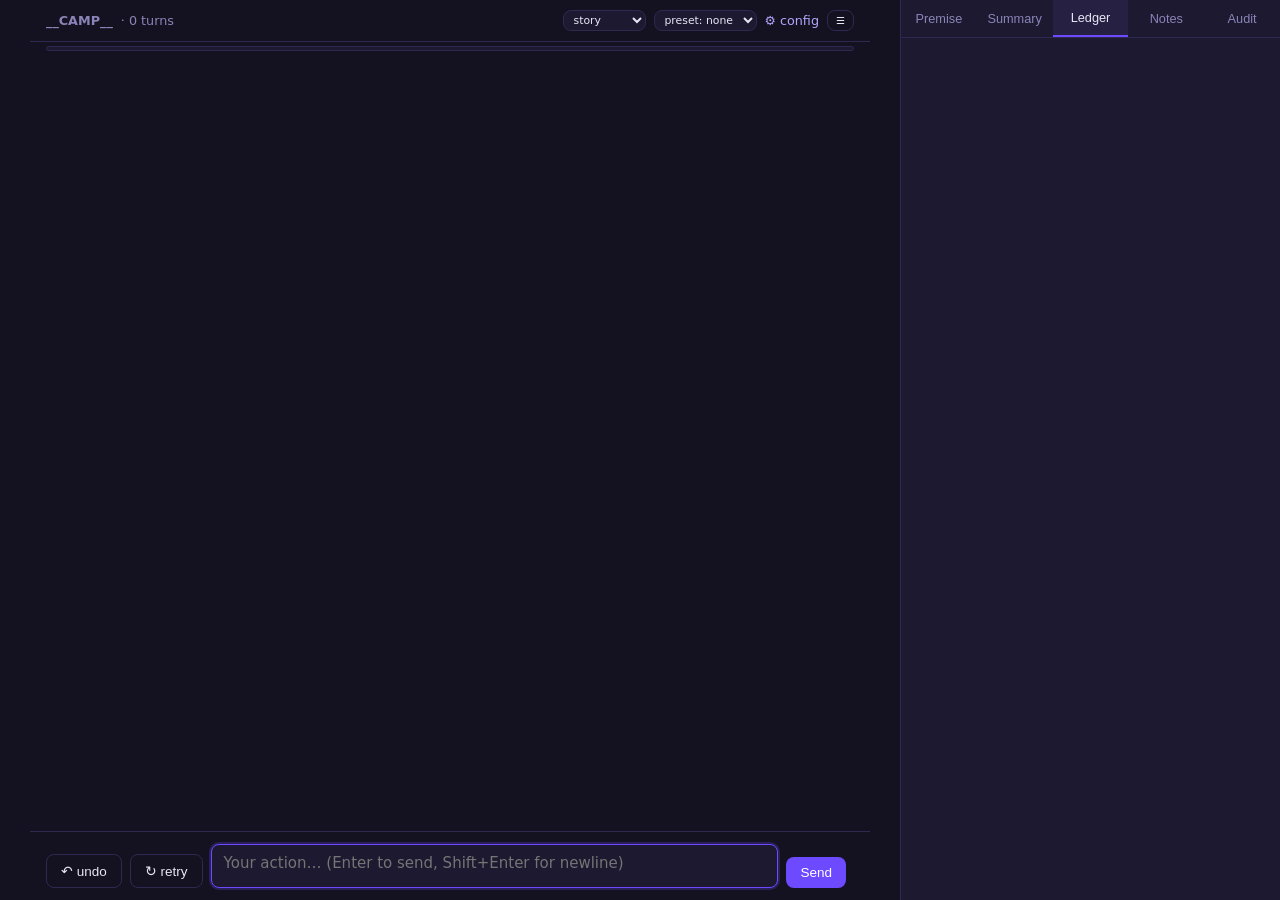
==== web/index.html @ eb41f596 "P4a: extract web assets to web/ directory" ====
<!doctype html>
<html lang="en">
<head>
  <meta charset="utf-8">
  <meta name="viewport" content="width=device-width, initial-scale=1, viewport-fit=cover">
  <title>lean-dm</title>
  <link rel="stylesheet" href="/web/style.css">
</head>
<body>
<div id="drawer-overlay" class="drawer-overlay"></div>

<div id="chat">
  <div id="auth-warn-banner" class="banner-warn" style="display:none;margin:8px 16px 0"></div>

  <div class="top-bar">
    <div class="meta-left">
      <b id="camp-label">__CAMP__</b>
      <span>· <span id="tn">0</span> turns</span>
      <span id="arc-chip" class="chip" style="display:none"></span>
      <span id="ctx"></span>
      <span id="job"></span>
      <span id="warn" style="color:var(--warn)"></span>
    </div>
    <div class="meta-right">
      <select id="qc-diff" onchange="updateQuickControl('difficulty', this.value)" title="Difficulty" style="padding:2px 6px;font-size:0.85em">
        <option value="story">story</option>
        <option value="standard">standard</option>
        <option value="hard">hard</option>
      </select>
      <select id="qc-preset" onchange="updateQuickControl('style_preset', this.value)" title="Style Preset" style="padding:2px 6px;font-size:0.85em">
        <option value="none">preset: none</option>
        <option value="subtle">subtle</option>
        <option value="pulp">pulp</option>
        <option value="noir">noir</option>
        <option value="terse">terse</option>
      </select>
      <a href="/config">⚙ config</a>
      <button id="drawer-toggle" class="ghost" style="padding:4px 8px;font-size:0.8em">☰</button>
    </div>
  </div>

  <div class="context-meter" style="padding:4px 16px">
    <div class="meter-track" id="meter-track">
      <div class="meter-fill" id="meter-fill" style="width:0%"></div>
      <div class="meter-cached" id="meter-cached" style="width:0%"></div>
    </div>
  </div>

  <div id="log" role="log" aria-live="polite"></div>

  <div id="bar">
    <div class="bar-controls">
      <button id="btn-undo" class="ghost" onclick="undo()" title="Undo last turn">↶ undo</button>
      <button id="btn-retry" class="ghost" onclick="retry()" title="Retry DM reply">↻ retry</button>
      <textarea id="in" placeholder="Your action… (Enter to send, Shift+Enter for newline)" autofocus rows="1"></textarea>
      <button id="btn-send" onclick="send()">Send</button>
      <button id="btn-stop" class="ghost" onclick="stopTurn()" style="display:none;color:var(--err)">Stop</button>
      <span id="timer-label" style="font-size:0.8em;color:var(--text-muted)"></span>
    </div>
  </div>
</div>

<div id="side">
  <div id="tabs">
    <button id="t-prem" onclick="setTab('prem')">Premise</button>
    <button id="t-sum" onclick="setTab('sum')">Summary</button>
    <button id="t-led" class="on" onclick="setTab('led')">Ledger</button>
    <button id="t-notes" onclick="setTab('notes')">Notes</button>
    <button id="t-aud" onclick="setTab('aud')">Audit</button>
  </div>
  <div class="side-content" id="side-content"></div>
</div>

<script src="/web/app.js"></script>
</body>
</html>
---- web/style.css ----
/* web/style.css — Modern lean dark/light theme */
:root {
  --bg: #141220;
  --bg-surface: #1c1930;
  --bg-hover: #262142;
  --user-bg: #2b2450;
  --border: #2e2950;
  --border-focus: #6d4aff;
  --text: #e8e5f5;
  --text-muted: #8b84b8;
  --accent: #6d4aff;
  --accent-hover: #8262ff;
  --accent-light: #b3a6ff;
  --warn: #ffb86b;
  --err: #ff7b7b;
  --success: #5af78e;
  --font-size: 15px;
  --max-width: 840px;
}

[data-theme="light"] {
  --bg: #f5f4fa;
  --bg-surface: #ffffff;
  --bg-hover: #edeaf5;
  --user-bg: #e6e0f8;
  --border: #d4cfeb;
  --border-focus: #6d4aff;
  --text: #1d1933;
  --text-muted: #6b648c;
  --accent: #5b37f0;
  --accent-hover: #6f4eff;
  --accent-light: #4422cc;
  --warn: #b86200;
  --err: #c92a2a;
  --success: #208637;
}

* { box-sizing: border-box; }
body {
  font-family: system-ui, -apple-system, BlinkMacSystemFont, "Segoe UI", Roboto, sans-serif;
  font-size: var(--font-size);
  margin: 0;
  background: var(--bg);
  color: var(--text);
  height: 100dvh;
  display: flex;
  overflow: hidden;
}

a { color: var(--accent-light); text-decoration: none; }
a:hover { text-decoration: underline; }

button {
  padding: 8px 14px;
  border-radius: 8px;
  border: none;
  background: var(--accent);
  color: #fff;
  cursor: pointer;
  font-size: 0.9em;
  font-weight: 500;
  display: inline-flex;
  align-items: center;
  justify-content: center;
  gap: 6px;
  transition: background 0.15s, opacity 0.15s;
}
button:hover:not(:disabled) { background: var(--accent-hover); }
button.ghost {
  background: transparent;
  border: 1px solid var(--border);
  color: var(--text);
}
button.ghost:hover:not(:disabled) { background: var(--bg-hover); }
button:disabled { opacity: 0.45; cursor: not-allowed; }

input, textarea, select {
  padding: 8px 12px;
  border-radius: 8px;
  border: 1px solid var(--border);
  background: var(--bg-surface);
  color: var(--text);
  font-size: 1em;
  font-family: inherit;
}
input:focus, textarea:focus, select:focus {
  outline: none;
  border-color: var(--border-focus);
  box-shadow: 0 0 0 2px rgba(109, 74, 255, 0.25);
}

/* Chat container */
#chat {
  flex: 1;
  display: flex;
  flex-direction: column;
  max-width: var(--max-width);
  margin: 0 auto;
  width: 100%;
  height: 100dvh;
  position: relative;
}

.top-bar {
  display: flex;
  flex-wrap: wrap;
  align-items: center;
  justify-content: space-between;
  gap: 8px;
  padding: 10px 16px;
  border-bottom: 1px solid var(--border);
  background: var(--bg);
  font-size: 0.85em;
  color: var(--text-muted);
}
.meta-left { display: flex; align-items: center; gap: 8px; flex-wrap: wrap; }
.meta-right { display: flex; align-items: center; gap: 8px; }

.chip {
  padding: 2px 8px;
  border-radius: 12px;
  background: var(--bg-surface);
  border: 1px solid var(--border);
  font-size: 0.85em;
  color: var(--accent-light);
}
.chip.active { border-color: var(--accent); }

#log {
  flex: 1;
  overflow-y: auto;
  padding: 16px;
  display: flex;
  flex-direction: column;
  gap: 12px;
}

.msg {
  padding: 12px 16px;
  border-radius: 12px;
  line-height: 1.6;
  max-width: 92%;
  position: relative;
}
.user {
  background: var(--user-bg);
  border: 1px solid var(--border);
  align-self: flex-end;
  white-space: pre-wrap;
}
.dm {
  background: var(--bg-surface);
  border: 1px solid var(--border);
  align-self: flex-start;
  width: 100%;
}
.dm p { margin: 0 0 0.8em 0; }
.dm p:last-child { margin-bottom: 0; }
.dm hr { border: none; border-top: 1px solid var(--border); margin: 12px 0; }

.fold-marker {
  text-align: center;
  font-size: 0.8em;
  color: var(--text-muted);
  position: relative;
  margin: 8px 0;
}
.fold-marker::before, .fold-marker::after {
  content: "";
  position: absolute;
  top: 50%;
  width: 35%;
  height: 1px;
  background: var(--border);
}
.fold-marker::before { left: 0; }
.fold-marker::after { right: 0; }

/* Bottom input bar */
#bar {
  display: flex;
  flex-direction: column;
  gap: 8px;
  padding: 12px 16px;
  border-top: 1px solid var(--border);
  background: var(--bg);
}
.bar-controls {
  display: flex;
  gap: 8px;
  align-items: flex-end;
}
textarea#in {
  flex: 1;
  resize: none;
  min-height: 44px;
  max-height: 140px;
  line-height: 1.4;
}

/* Context meter */
.context-meter {
  display: flex;
  align-items: center;
  gap: 8px;
  font-size: 0.75em;
  color: var(--text-muted);
  width: 100%;
}
.meter-track {
  flex: 1;
  height: 5px;
  background: var(--bg-surface);
  border-radius: 3px;
  position: relative;
  overflow: hidden;
  border: 1px solid var(--border);
}
.meter-fill {
  height: 100%;
  background: var(--accent);
  border-radius: 3px;
  transition: width 0.3s;
}
.meter-cached {
  position: absolute;
  top: 0;
  left: 0;
  height: 100%;
  background: var(--success);
  opacity: 0.6;
}

/* Sidebar & Drawer */
#side {
  width: 380px;
  border-left: 1px solid var(--border);
  background: var(--bg-surface);
  display: flex;
  flex-direction: column;
  transition: transform 0.25s ease;
}
#tabs {
  display: flex;
  border-bottom: 1px solid var(--border);
}
#tabs button {
  flex: 1;
  border-radius: 0;
  background: transparent;
  color: var(--text-muted);
  padding: 10px 8px;
  font-size: 0.85em;
}
#tabs button.on {
  background: var(--bg-hover);
  color: var(--text);
  border-bottom: 2px solid var(--accent);
}
.side-content {
  flex: 1;
  overflow-y: auto;
  padding: 14px;
  display: flex;
  flex-direction: column;
  gap: 12px;
}

/* Toast */
.toast-container {
  position: fixed;
  bottom: 20px;
  left: 50%;
  transform: translateX(-50%);
  display: flex;
  flex-direction: column;
  gap: 8px;
  z-index: 1000;
  pointer-events: none;
}
.toast {
  padding: 10px 18px;
  border-radius: 8px;
  background: var(--bg-surface);
  border: 1px solid var(--border);
  color: var(--text);
  box-shadow: 0 4px 12px rgba(0,0,0,0.3);
  font-size: 0.9em;
  opacity: 0;
  transform: translateY(10px);
  transition: opacity 0.2s, transform 0.2s;
  pointer-events: auto;
}
.toast.show { opacity: 1; transform: translateY(0); }
.toast.err { border-color: var(--err); color: var(--err); }
.toast.success { border-color: var(--success); color: var(--success); }

/* Warning banner */
.banner-warn {
  background: rgba(255, 184, 107, 0.15);
  border: 1px solid var(--warn);
  color: var(--warn);
  padding: 8px 12px;
  border-radius: 8px;
  font-size: 0.85em;
}

/* Mobile drawer */
@media (max-width: 900px) {
  #side {
    position: fixed;
    top: 0;
    right: 0;
    bottom: 0;
    width: 85%;
    max-width: 400px;
    z-index: 200;
    transform: translateX(100%);
    box-shadow: -4px 0 20px rgba(0,0,0,0.4);
  }
  #side.open { transform: translateX(0); }
  .drawer-overlay {
    display: none;
    position: fixed;
    inset: 0;
    background: rgba(0,0,0,0.5);
    z-index: 199;
  }
  .drawer-overlay.open { display: block; }
}
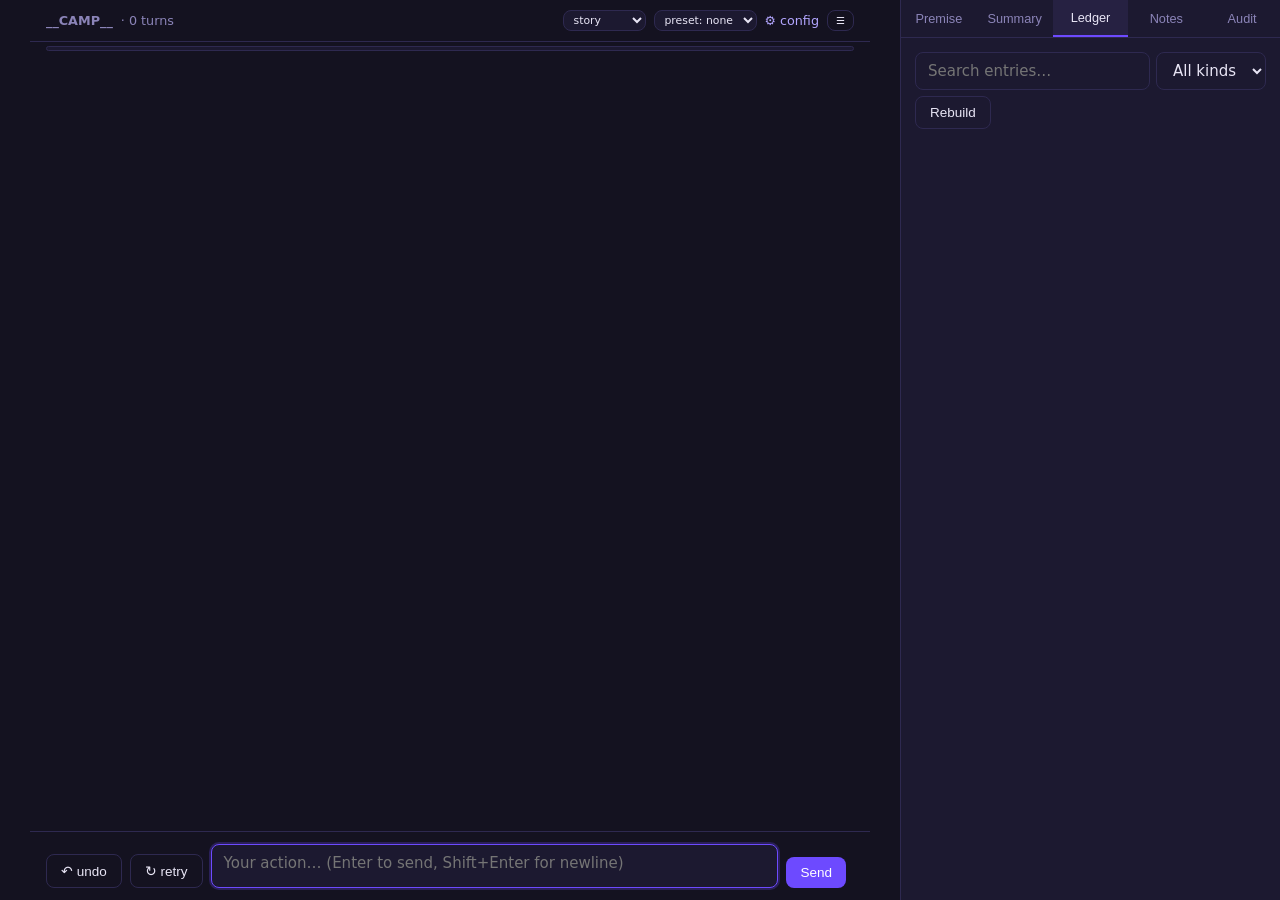
==== commit 5fb3839a: "Complete sprint follow-up fixes Co-authored-by: copilot-swe-agent[bot] <198982749+Copilot@users.nore" ====
--- a/web/index.html
+++ b/web/index.html
@@ -22,12 +22,12 @@
       <span id="warn" style="color:var(--warn)"></span>
     </div>
     <div class="meta-right">
-      <select id="qc-diff" onchange="updateQuickControl('difficulty', this.value)" title="Difficulty" style="padding:2px 6px;font-size:0.85em">
+      <select id="qc-diff" data-control="difficulty" title="Difficulty" style="padding:2px 6px;font-size:0.85em">
         <option value="story">story</option>
         <option value="standard">standard</option>
         <option value="hard">hard</option>
       </select>
-      <select id="qc-preset" onchange="updateQuickControl('style_preset', this.value)" title="Style Preset" style="padding:2px 6px;font-size:0.85em">
+      <select id="qc-preset" data-control="style_preset" title="Style Preset" style="padding:2px 6px;font-size:0.85em">
         <option value="none">preset: none</option>
         <option value="subtle">subtle</option>
         <option value="pulp">pulp</option>
@@ -50,11 +50,11 @@
 
   <div id="bar">
     <div class="bar-controls">
-      <button id="btn-undo" class="ghost" onclick="undo()" title="Undo last turn">↶ undo</button>
-      <button id="btn-retry" class="ghost" onclick="retry()" title="Retry DM reply">↻ retry</button>
+      <button id="btn-undo" class="ghost" data-action="undo" title="Undo last turn">↶ undo</button>
+      <button id="btn-retry" class="ghost" data-action="retry" title="Retry DM reply">↻ retry</button>
       <textarea id="in" placeholder="Your action… (Enter to send, Shift+Enter for newline)" autofocus rows="1"></textarea>
-      <button id="btn-send" onclick="send()">Send</button>
-      <button id="btn-stop" class="ghost" onclick="stopTurn()" style="display:none;color:var(--err)">Stop</button>
+      <button id="btn-send" data-action="send">Send</button>
+      <button id="btn-stop" class="ghost" data-action="stop" style="display:none;color:var(--err)">Stop</button>
       <span id="timer-label" style="font-size:0.8em;color:var(--text-muted)"></span>
     </div>
   </div>
@@ -62,11 +62,11 @@
 
 <div id="side">
   <div id="tabs">
-    <button id="t-prem" onclick="setTab('prem')">Premise</button>
-    <button id="t-sum" onclick="setTab('sum')">Summary</button>
-    <button id="t-led" class="on" onclick="setTab('led')">Ledger</button>
-    <button id="t-notes" onclick="setTab('notes')">Notes</button>
-    <button id="t-aud" onclick="setTab('aud')">Audit</button>
+    <button id="t-prem" data-tab="prem">Premise</button>
+    <button id="t-sum" data-tab="sum">Summary</button>
+    <button id="t-led" class="on" data-tab="led">Ledger</button>
+    <button id="t-notes" data-tab="notes">Notes</button>
+    <button id="t-aud" data-tab="aud">Audit</button>
   </div>
   <div class="side-content" id="side-content"></div>
 </div>
